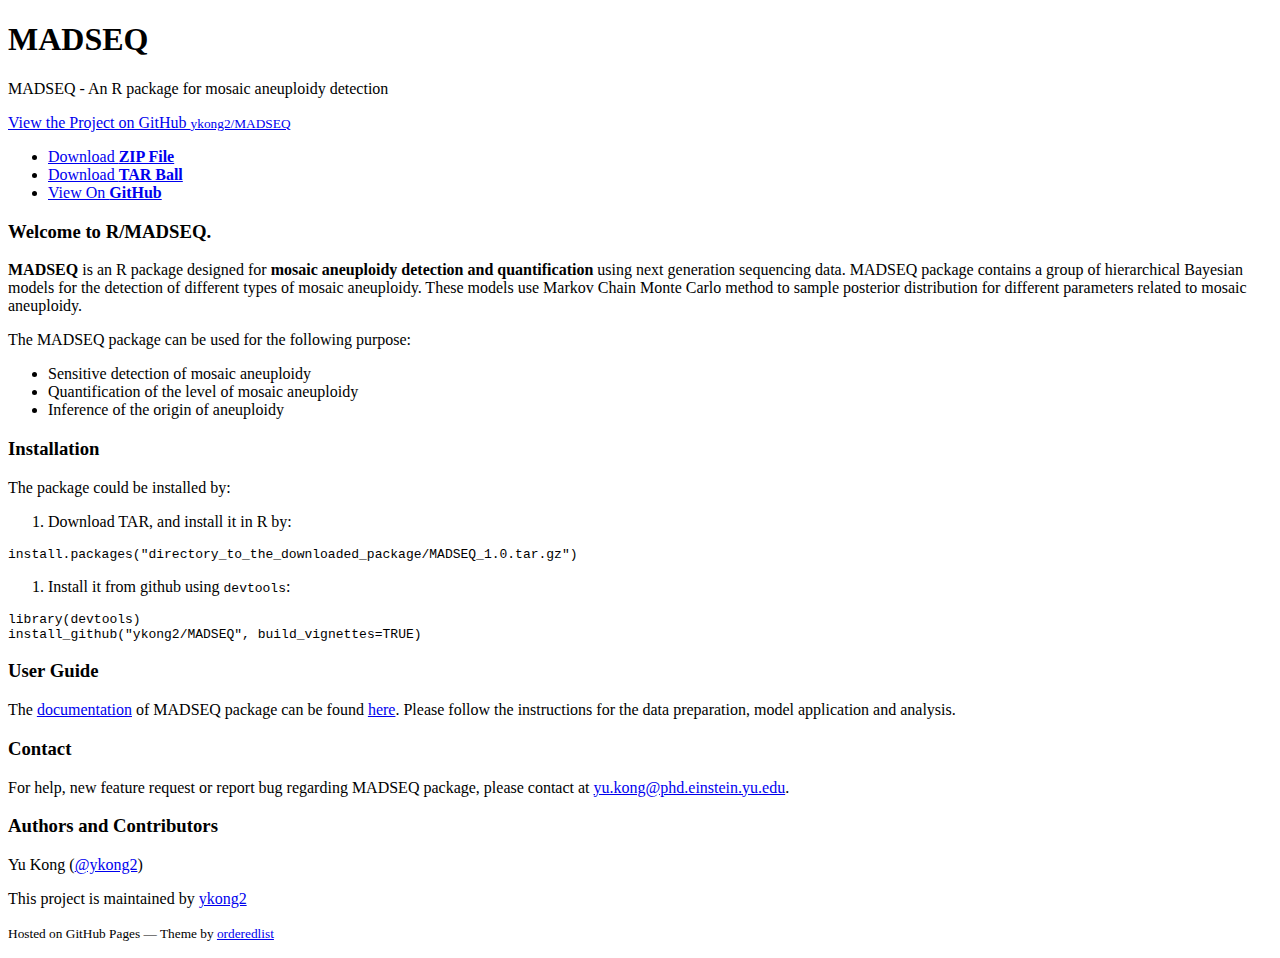
==== index.html @ fe1c4de5 "Update index.html" ====
<!doctype html>
<html>
  <head>
    <meta charset="utf-8">
    <meta http-equiv="X-UA-Compatible" content="chrome=1">
    <title>MADSEQ by ykong2</title>

    <link rel="stylesheet" href="stylesheets/styles.css">
    <link rel="stylesheet" href="stylesheets/github-light.css">
    <meta name="viewport" content="width=device-width, initial-scale=1, user-scalable=no">
    <!--[if lt IE 9]>
    <script src="//html5shiv.googlecode.com/svn/trunk/html5.js"></script>
    <![endif]-->
  </head>
  <body>
    <div class="wrapper">
      <header>
        <h1>MADSEQ</h1>
        <p>MADSEQ - An R package for mosaic aneuploidy detection</p>

        <p class="view"><a href="https://github.com/ykong2/MADSEQ">View the Project on GitHub <small>ykong2/MADSEQ</small></a></p>


        <ul>
          <li><a href="https://github.com/ykong2/MADSEQ/zipball/master">Download <strong>ZIP File</strong></a></li>
          <li><a href="https://github.com/ykong2/MADSEQ/tarball/master" download="MADSEQ_1.0.tar.gz">Download <strong>TAR Ball</strong></a></li>
          <li><a href="https://github.com/ykong2/MADSEQ">View On <strong>GitHub</strong></a></li>
        </ul>
      </header>
      <section>
        <h3>
<a id="welcome-to-rmadseq" class="anchor" href="#welcome-to-rmadseq" aria-hidden="true"><span class="octicon octicon-link"></span></a>Welcome to R/MADSEQ.</h3>

<p><strong>MADSEQ</strong> is an R package designed for <strong>mosaic aneuploidy detection and quantification</strong> using next generation sequencing data. MADSEQ package contains a group of hierarchical Bayesian models for the detection of different types of mosaic aneuploidy. These models use Markov Chain Monte Carlo method to sample posterior distribution for different parameters related to mosaic aneuploidy.     </p>

<p>The MADSEQ package can be used for the following purpose:  </p>

<ul>
<li>Sensitive detection of mosaic aneuploidy</li>
<li>Quantification of the level of mosaic aneuploidy </li>
<li>Inference of the origin of aneuploidy</li>
</ul>

<h3>
<a id="installation" class="anchor" href="#installation" aria-hidden="true"><span class="octicon octicon-link"></span></a>Installation</h3>

<p>The package could be installed by:</p>

<ol>
<li>Download TAR, and install it in R by:</li>
</ol>

<div class="highlight highlight-r"><pre>install.packages(<span class="pl-s"><span class="pl-pds">"</span>directory_to_the_downloaded_package/MADSEQ_1.0.tar.gz<span class="pl-pds">"</span></span>)</pre></div>

<ol>
<li>Install it from github using <code>devtools</code>:</li>
</ol>

<div class="highlight highlight-r"><pre>library(<span class="pl-smi">devtools</span>)
install_github(<span class="pl-s"><span class="pl-pds">"</span>ykong2/MADSEQ<span class="pl-pds">"</span></span>, <span class="pl-v">build_vignettes</span><span class="pl-k">=</span><span class="pl-c1">TRUE</span>)</pre></div>

<h3>
<a id="user-guide" class="anchor" href="#user-guide" aria-hidden="true"><span class="octicon octicon-link"></span></a>User Guide</h3>

<p>The <a href="documentation.html">documentation</a> of MADSEQ package can be found <a href="documentation.html">here</a>. Please follow the instructions for the data preparation, model application and analysis.</p>

<h3>
<a id="contact" class="anchor" href="#contact" aria-hidden="true"><span class="octicon octicon-link"></span></a>Contact</h3>

<p>For help, new feature request or report bug regarding MADSEQ package, please contact at <a href="mailto:yu.kong@phd.einstein.yu.edu">yu.kong@phd.einstein.yu.edu</a>.</p>

<h3>
<a id="authors-and-contributors" class="anchor" href="#authors-and-contributors" aria-hidden="true"><span class="octicon octicon-link"></span></a>Authors and Contributors</h3>

<p>Yu Kong (<a href="https://github.com/ykong2" class="user-mention">@ykong2</a>)</p>
      </section>
      <footer>
        <p>This project is maintained by <a href="https://github.com/ykong2">ykong2</a></p>
        <p><small>Hosted on GitHub Pages &mdash; Theme by <a href="https://github.com/orderedlist">orderedlist</a></small></p>
      </footer>
    </div>
    <script src="javascripts/scale.fix.js"></script>
    
  </body>
</html>
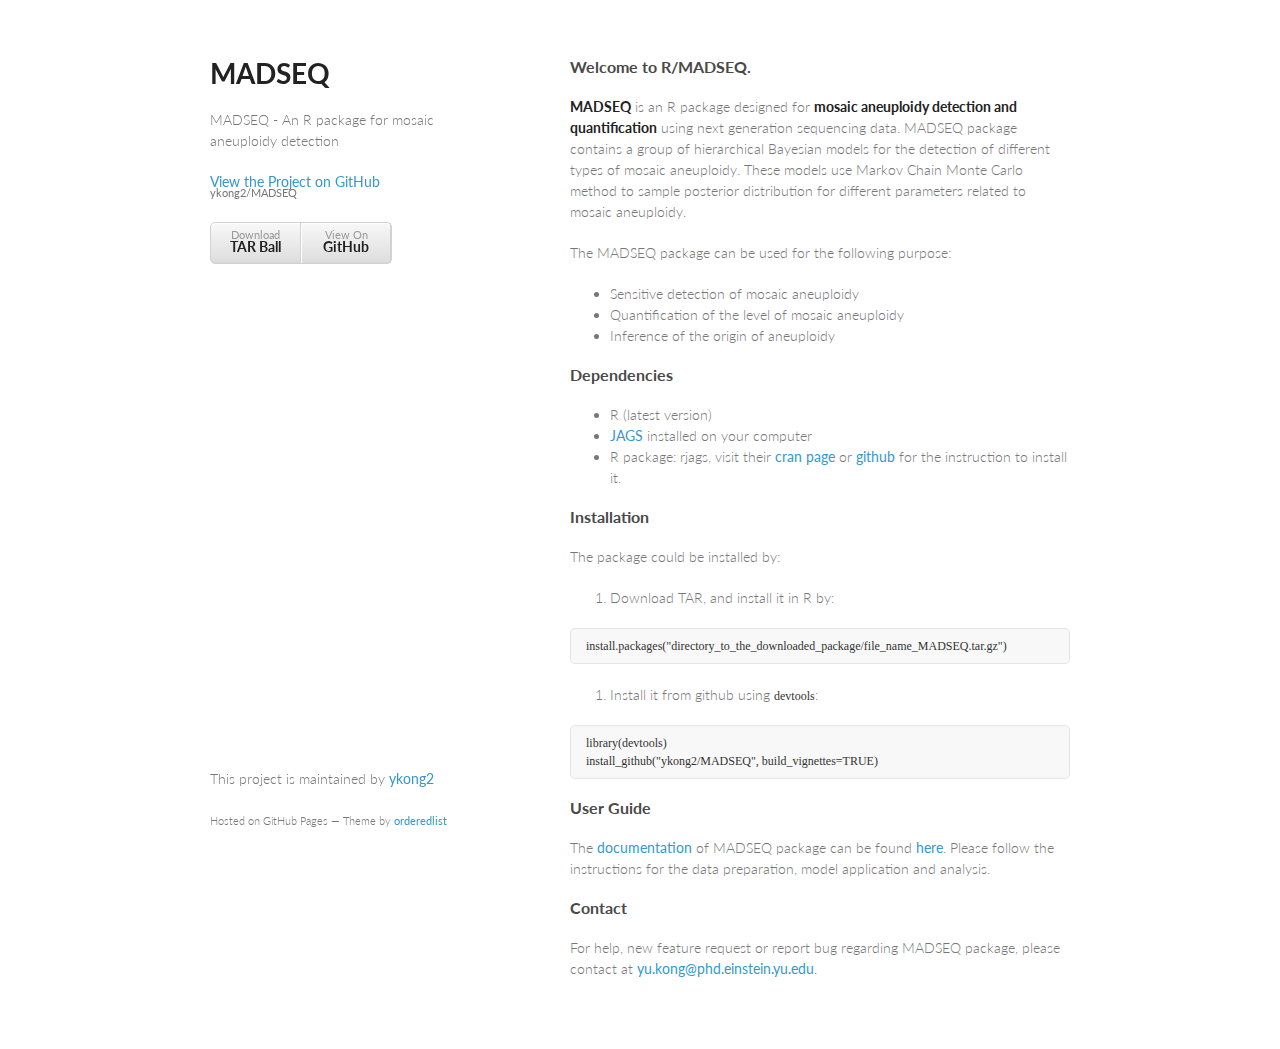
==== commit 458c4db3: "Merge branch 'gh-pages' of https://github.com/ykong2/MADSEQ into gh-pages" ====
--- a/index.html
+++ b/index.html
@@ -22,8 +22,7 @@
 
 
         <ul>
-          <li><a href="https://github.com/ykong2/MADSEQ/zipball/master">Download <strong>ZIP File</strong></a></li>
-          <li><a href="https://github.com/ykong2/MADSEQ/tarball/master" download="MADSEQ_1.0.tar.gz">Download <strong>TAR Ball</strong></a></li>
+          <li><a href="https://github.com/ykong2/MADSEQ/tarball/master">Download <strong>TAR Ball</strong></a></li>
           <li><a href="https://github.com/ykong2/MADSEQ">View On <strong>GitHub</strong></a></li>
         </ul>
       </header>
@@ -42,6 +41,16 @@
 </ul>
 
 <h3>
+<a id="dependencies" class="anchor" href="#dependencies" aria-hidden="true"><span class="octicon octicon-link"></span></a>Dependencies</h3>
+
+<ul>
+<li>R (latest version)</li>
+<li>
+<a href="http://mcmc-jags.sourceforge.net">JAGS</a> installed on your computer</li>
+<li>R package: rjags, visit their <a href="https://cran.r-project.org/web/packages/rjags/index.html">cran page</a> or <a href="https://github.com/cran/rjags">github</a> for the instruction to install it.</li>
+</ul>
+
+<h3>
 <a id="installation" class="anchor" href="#installation" aria-hidden="true"><span class="octicon octicon-link"></span></a>Installation</h3>
 
 <p>The package could be installed by:</p>
@@ -50,7 +59,7 @@
 <li>Download TAR, and install it in R by:</li>
 </ol>
 
-<div class="highlight highlight-r"><pre>install.packages(<span class="pl-s"><span class="pl-pds">"</span>directory_to_the_downloaded_package/MADSEQ_1.0.tar.gz<span class="pl-pds">"</span></span>)</pre></div>
+<div class="highlight highlight-r"><pre>install.packages(<span class="pl-s"><span class="pl-pds">"</span>directory_to_the_downloaded_package/file_name_MADSEQ.tar.gz<span class="pl-pds">"</span></span>)</pre></div>
 
 <ol>
 <li>Install it from github using <code>devtools</code>:</li>
@@ -68,11 +77,6 @@
 <a id="contact" class="anchor" href="#contact" aria-hidden="true"><span class="octicon octicon-link"></span></a>Contact</h3>
 
 <p>For help, new feature request or report bug regarding MADSEQ package, please contact at <a href="mailto:yu.kong@phd.einstein.yu.edu">yu.kong@phd.einstein.yu.edu</a>.</p>
-
-<h3>
-<a id="authors-and-contributors" class="anchor" href="#authors-and-contributors" aria-hidden="true"><span class="octicon octicon-link"></span></a>Authors and Contributors</h3>
-
-<p>Yu Kong (<a href="https://github.com/ykong2" class="user-mention">@ykong2</a>)</p>
       </section>
       <footer>
         <p>This project is maintained by <a href="https://github.com/ykong2">ykong2</a></p>
--- a/stylesheets/styles.css
+++ b/stylesheets/styles.css
@@ -0,0 +1,255 @@
+@import url(https://fonts.googleapis.com/css?family=Lato:300italic,700italic,300,700);
+
+body {
+  padding:50px;
+  font:14px/1.5 Lato, "Helvetica Neue", Helvetica, Arial, sans-serif;
+  color:#777;
+  font-weight:300;
+}
+
+h1, h2, h3, h4, h5, h6 {
+  color:#222;
+  margin:0 0 20px;
+}
+
+p, ul, ol, table, pre, dl {
+  margin:0 0 20px;
+}
+
+h1, h2, h3 {
+  line-height:1.1;
+}
+
+h1 {
+  font-size:28px;
+}
+
+h2 {
+  color:#393939;
+}
+
+h3, h4, h5, h6 {
+  color:#494949;
+}
+
+a {
+  color:#39c;
+  font-weight:400;
+  text-decoration:none;
+}
+
+a small {
+  font-size:11px;
+  color:#777;
+  margin-top:-0.6em;
+  display:block;
+}
+
+.wrapper {
+  width:860px;
+  margin:0 auto;
+}
+
+blockquote {
+  border-left:1px solid #e5e5e5;
+  margin:0;
+  padding:0 0 0 20px;
+  font-style:italic;
+}
+
+code, pre {
+  font-family:Monaco, Bitstream Vera Sans Mono, Lucida Console, Terminal;
+  color:#333;
+  font-size:12px;
+}
+
+pre {
+  padding:8px 15px;
+  background: #f8f8f8;
+  border-radius:5px;
+  border:1px solid #e5e5e5;
+  overflow-x: auto;
+}
+
+table {
+  width:100%;
+  border-collapse:collapse;
+}
+
+th, td {
+  text-align:left;
+  padding:5px 10px;
+  border-bottom:1px solid #e5e5e5;
+}
+
+dt {
+  color:#444;
+  font-weight:700;
+}
+
+th {
+  color:#444;
+}
+
+img {
+  max-width:100%;
+}
+
+header {
+  width:270px;
+  float:left;
+  position:fixed;
+}
+
+header ul {
+  list-style:none;
+  height:40px;
+
+  padding:0;
+
+  background: #eee;
+  background: -moz-linear-gradient(top, #f8f8f8 0%, #dddddd 100%);
+  background: -webkit-gradient(linear, left top, left bottom, color-stop(0%,#f8f8f8), color-stop(100%,#dddddd));
+  background: -webkit-linear-gradient(top, #f8f8f8 0%,#dddddd 100%);
+  background: -o-linear-gradient(top, #f8f8f8 0%,#dddddd 100%);
+  background: -ms-linear-gradient(top, #f8f8f8 0%,#dddddd 100%);
+  background: linear-gradient(top, #f8f8f8 0%,#dddddd 100%);
+
+  border-radius:5px;
+  border:1px solid #d2d2d2;
+  box-shadow:inset #fff 0 1px 0, inset rgba(0,0,0,0.03) 0 -1px 0;
+  width:180px;
+}
+
+header li {
+  width:89px;
+  float:left;
+  border-right:1px solid #d2d2d2;
+  height:40px;
+}
+
+header ul a {
+  line-height:1;
+  font-size:11px;
+  color:#999;
+  display:block;
+  text-align:center;
+  padding-top:6px;
+  height:40px;
+}
+
+strong {
+  color:#222;
+  font-weight:700;
+}
+
+header ul li + li {
+  width:88px;
+  border-left:1px solid #fff;
+}
+
+header ul li + li + li {
+  border-right:none;
+  width:89px;
+}
+
+header ul a strong {
+  font-size:14px;
+  display:block;
+  color:#222;
+}
+
+section {
+  width:500px;
+  float:right;
+  padding-bottom:50px;
+}
+
+small {
+  font-size:11px;
+}
+
+hr {
+  border:0;
+  background:#e5e5e5;
+  height:1px;
+  margin:0 0 20px;
+}
+
+footer {
+  width:270px;
+  float:left;
+  position:fixed;
+  bottom:50px;
+}
+
+@media print, screen and (max-width: 960px) {
+
+  div.wrapper {
+    width:auto;
+    margin:0;
+  }
+
+  header, section, footer {
+    float:none;
+    position:static;
+    width:auto;
+  }
+
+  header {
+    padding-right:320px;
+  }
+
+  section {
+    border:1px solid #e5e5e5;
+    border-width:1px 0;
+    padding:20px 0;
+    margin:0 0 20px;
+  }
+
+  header a small {
+    display:inline;
+  }
+
+  header ul {
+    position:absolute;
+    right:50px;
+    top:52px;
+  }
+}
+
+@media print, screen and (max-width: 720px) {
+  body {
+    word-wrap:break-word;
+  }
+
+  header {
+    padding:0;
+  }
+
+  header ul, header p.view {
+    position:static;
+  }
+
+  pre, code {
+    word-wrap:normal;
+  }
+}
+
+@media print, screen and (max-width: 480px) {
+  body {
+    padding:15px;
+  }
+
+  header ul {
+    display:none;
+  }
+}
+
+@media print {
+  body {
+    padding:0.4in;
+    font-size:12pt;
+    color:#444;
+  }
+}
